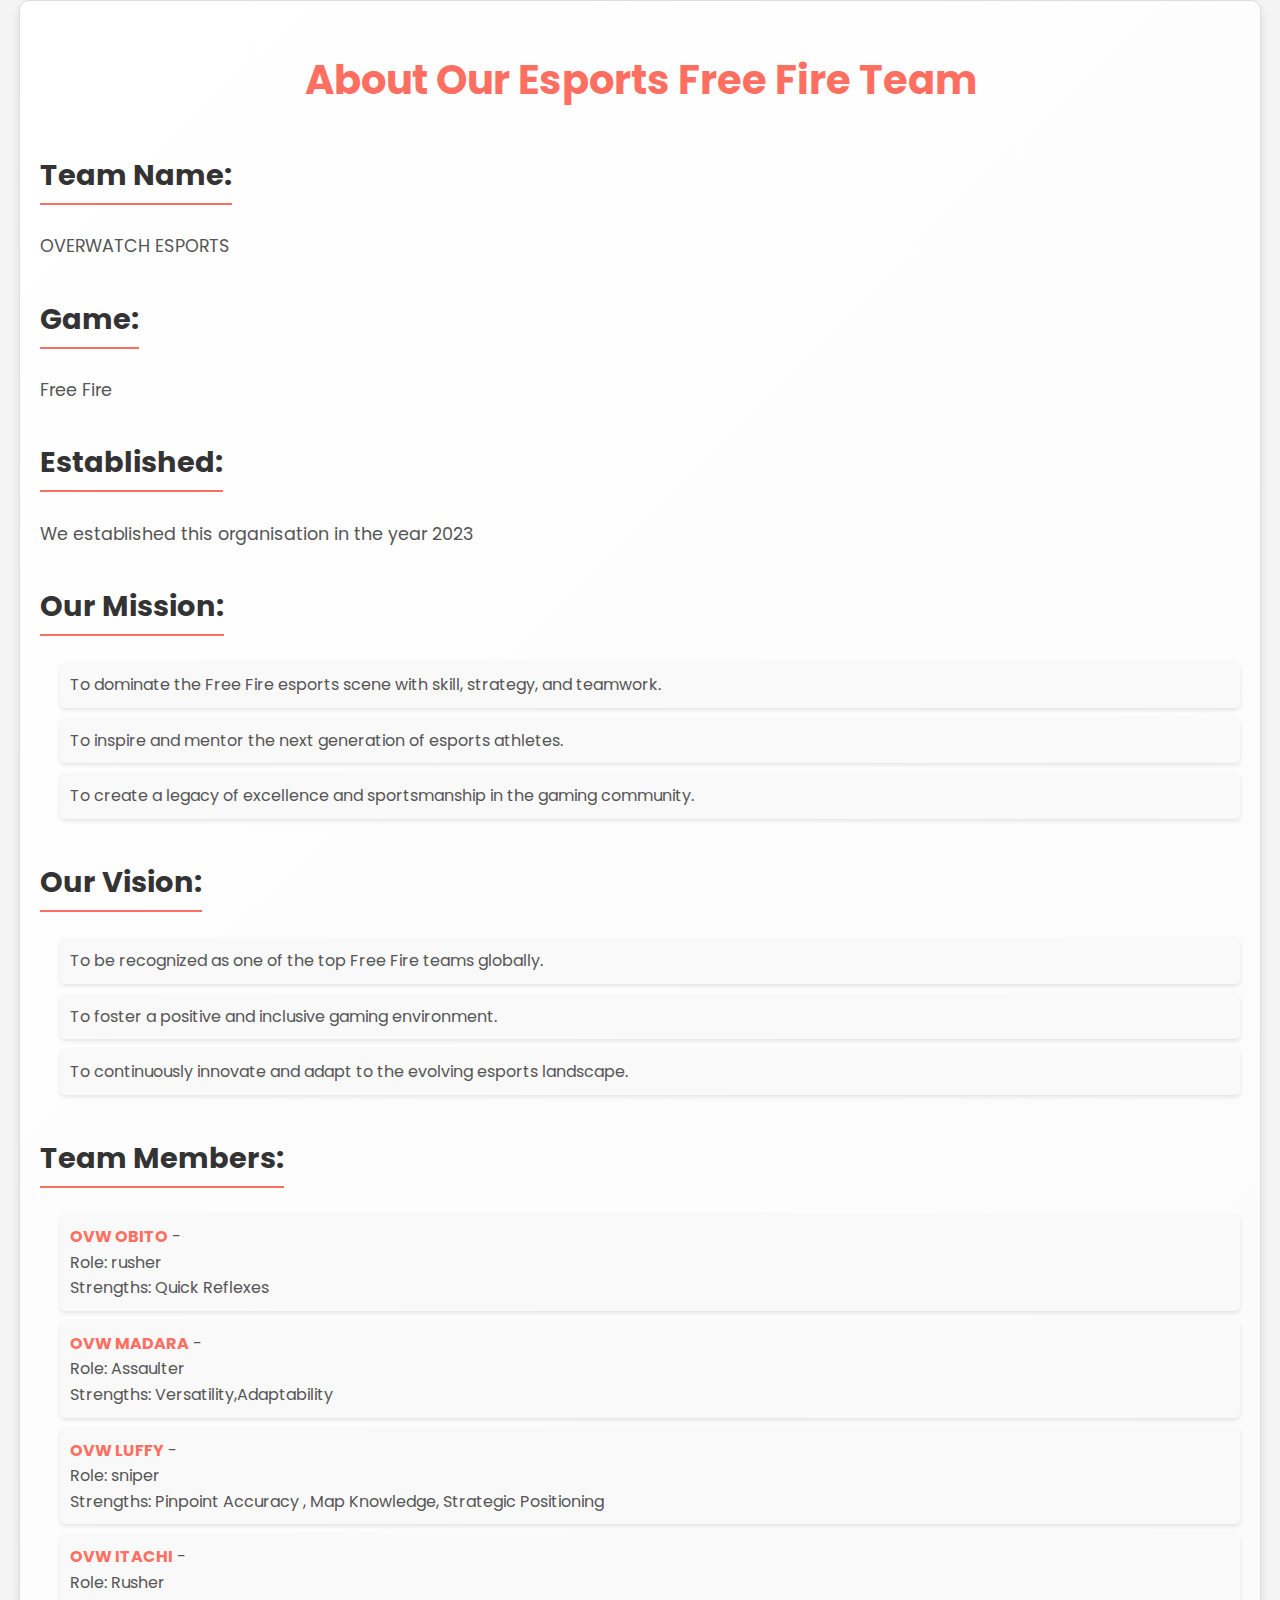
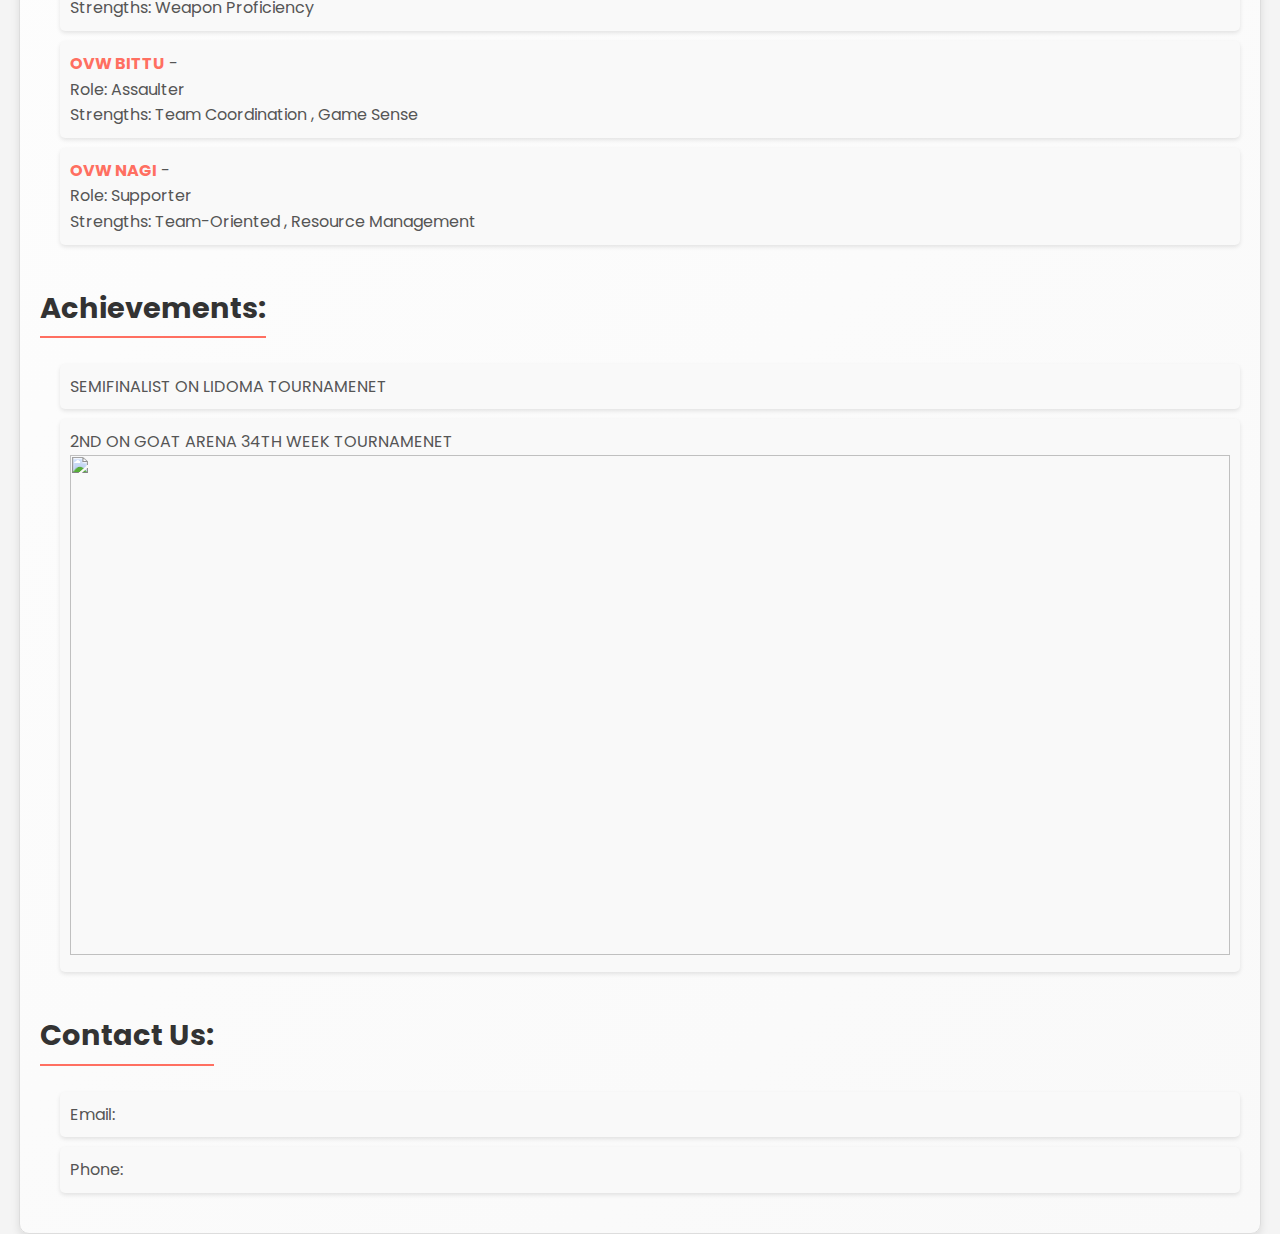
==== about.html @ 8861bdbe "Add files via upload" ====
<!DOCTYPE html>
<html lang="en">
<head>
    <meta charset="UTF-8">
    <meta name="viewport" content="width=device-width, initial-scale=1.0">
    <title>About Our Esports Free Fire Team</title>
    <link href="https://fonts.googleapis.com/css2?family=Poppins:wght@400;600&display=swap" rel="stylesheet">
   <style>
    /* General Styles */
body {
    font-family: 'Poppins', sans-serif;
    line-height: 1.6;
    color: #333;
    background-color: #f4f4f4;
    margin: 0;
    padding: 0;
}

section#about {
    max-width: 1200px;
    margin: 0 auto;
    padding: 20px;
    background-color: #fff;
    box-shadow: 0 4px 8px rgba(0, 0, 0, 0.1);
    border-radius: 10px;
}

h1 {
    font-size: 2.5rem;
    color: #ff6f61;
    text-align: center;
    margin-bottom: 20px;
    animation: fadeIn 1s ease-in-out;
}

h2 {
    font-size: 1.8rem;
    color: #333;
    margin-top: 20px;
    margin-bottom: 10px;
    border-bottom: 2px solid #ff6f61;
    display: inline-block;
    padding-bottom: 5px;
}

p {
    font-size: 1.1rem;
    color: #555;
    margin-bottom: 15px;
}

ul, ol {
    margin-left: 20px;
    margin-bottom: 20px;
}

li {
    font-size: 1rem;
    color: #555;
    margin-bottom: 10px;
}

strong {
    color: #ff6f61;
}

/* Animations */
@keyframes fadeIn {
    from {
        opacity: 0;
    }
    to {
        opacity: 1;
    }
}

/* Responsive Design */
@media (max-width: 768px) {
    h1 {
        font-size: 2rem;
    }

    h2 {
        font-size: 1.5rem;
    }

    p {
        font-size: 1rem;
    }

    li {
        font-size: 0.9rem;
    }
    img{
        width: 100%;
    }
    section#about {
        padding: 15px;
    }
}
@media (min-width: 1024px) {
    img{
        width: 100%;
        height: 500px;
    }
}

@media (max-width: 480px) {
    h1 {
        font-size: 1.8rem;
    }

    h2 {
        font-size: 1.3rem;
    }

    p {
        font-size: 0.9rem;
    }

    li {
        font-size: 0.8rem;
    }

    section#about {
        padding: 10px;
    }
}

/* Additional Styling for Attractiveness */
section#about {
    background: linear-gradient(135deg, #ffffff, #f9f9f9);
    border: 1px solid #ddd;
}

h2 {
    transition: color 0.3s ease;
}

h2:hover {
    color: #ff6f61;
}

ul, ol {
    list-style-type: none;
    padding-left: 0;
}

ul li, ol li {
    padding: 10px;
    background-color: #f9f9f9;
    margin-bottom: 10px;
    border-radius: 5px;
    box-shadow: 0 2px 4px rgba(0, 0, 0, 0.1);
    transition: transform 0.3s ease, box-shadow 0.3s ease;
}

ul li:hover, ol li:hover {
    transform: translateY(-5px);
    box-shadow: 0 4px 8px rgba(0, 0, 0, 0.2);
}

/* Social Media Icons (Example) */
.social-icons {
    display: flex;
    justify-content: center;
    gap: 15px;
    margin-top: 20px;
}

.social-icons a {
    color: #ff6f61;
    font-size: 1.5rem;
    transition: color 0.3s ease;
}

.social-icons a:hover {
    color: #333;
}

/* Sponsor and Partner Logos */
.sponsors, .partners {
    display: flex;
    flex-wrap: wrap;
    justify-content: center;
    gap: 20px;
    margin-top: 20px;
}

.sponsors img, .partners img {
    max-width: 100px;
    height: auto;
    transition: transform 0.3s ease;
}

.sponsors img:hover, .partners img:hover {
    transform: scale(1.1);
}

/* Newsletter Subscription */
.newsletter {
    text-align: center;
    margin-top: 20px;
}

.newsletter input[type="email"] 
   </style>

</head>
<body>
    <section id="about">
        <h1>About Our Esports Free Fire Team</h1>

        <h2>Team Name:</h2>
        <p>OVERWATCH ESPORTS</p>

        <h2>Game:</h2>
        <p>Free Fire</p>

        <h2>Established:</h2>
        <p>We established this organisation in the year 2023</p>

        <h2>Our Mission:</h2>
        <ul>
            <li>To dominate the Free Fire esports scene with skill, strategy, and teamwork.</li>
            <li>To inspire and mentor the next generation of esports athletes.</li>
            <li>To create a legacy of excellence and sportsmanship in the gaming community.</li>
        </ul>

        <h2>Our Vision:</h2>
        <ul>
            <li>To be recognized as one of the top Free Fire teams globally.</li>
            <li>To foster a positive and inclusive gaming environment.</li>
            <li>To continuously innovate and adapt to the evolving esports landscape.</li>
        </ul>

        <h2>Team Members:</h2>
        <ol>
            <li><strong>OVW OBITO</strong> -<br> Role: rusher <br>Strengths:  Quick Reflexes</li>
            <li><strong>OVW MADARA</strong> -<br> Role: Assaulter <br>Strengths: Versatility,Adaptability</li>
            <li><strong>OVW LUFFY</strong> - <br> Role: sniper <br>Strengths: Pinpoint Accuracy , Map Knowledge, Strategic Positioning</li>
            <li><strong>OVW ITACHI</strong> - <br> Role: Rusher <br>Strengths: Weapon Proficiency</li>
            <li><strong>OVW BITTU</strong> - <br> Role: Assaulter<br>Strengths: Team Coordination , Game Sense</li>
            <li><strong>OVW NAGI</strong> - <br> Role: Supporter <br>Strengths: Team-Oriented , Resource Management</li>
        </ol>

        <h2>Achievements:</h2>
        <ul>
            <li>SEMIFINALIST ON LIDOMA TOURNAMENET</li>
            <li>2ND ON GOAT ARENA 34TH WEEK TOURNAMENET
                <img src="achivements/acv1.jpeg" alt="">
            </li>
            
        </ul>

        <h2>Contact Us:</h2>
        <ul>
            <li>Email: </li>
            <li>Phone: </li>
        </ul>
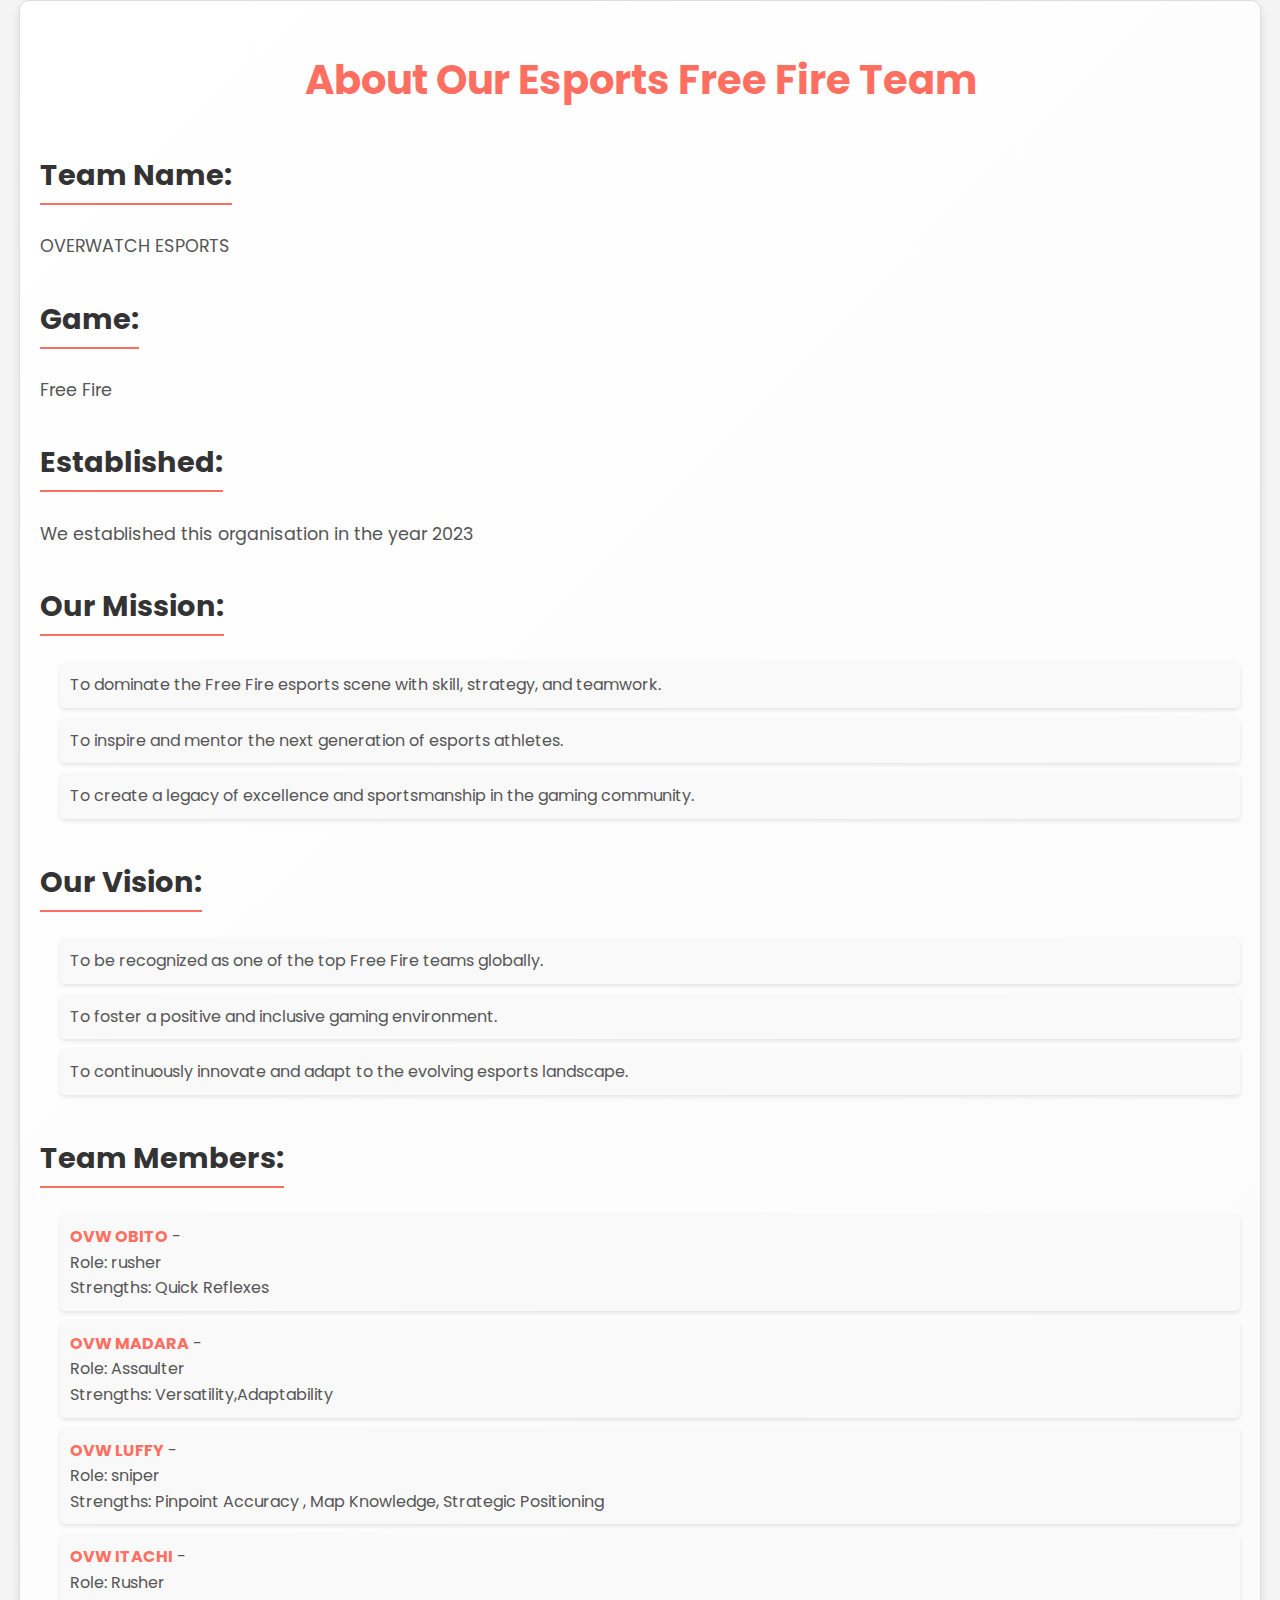
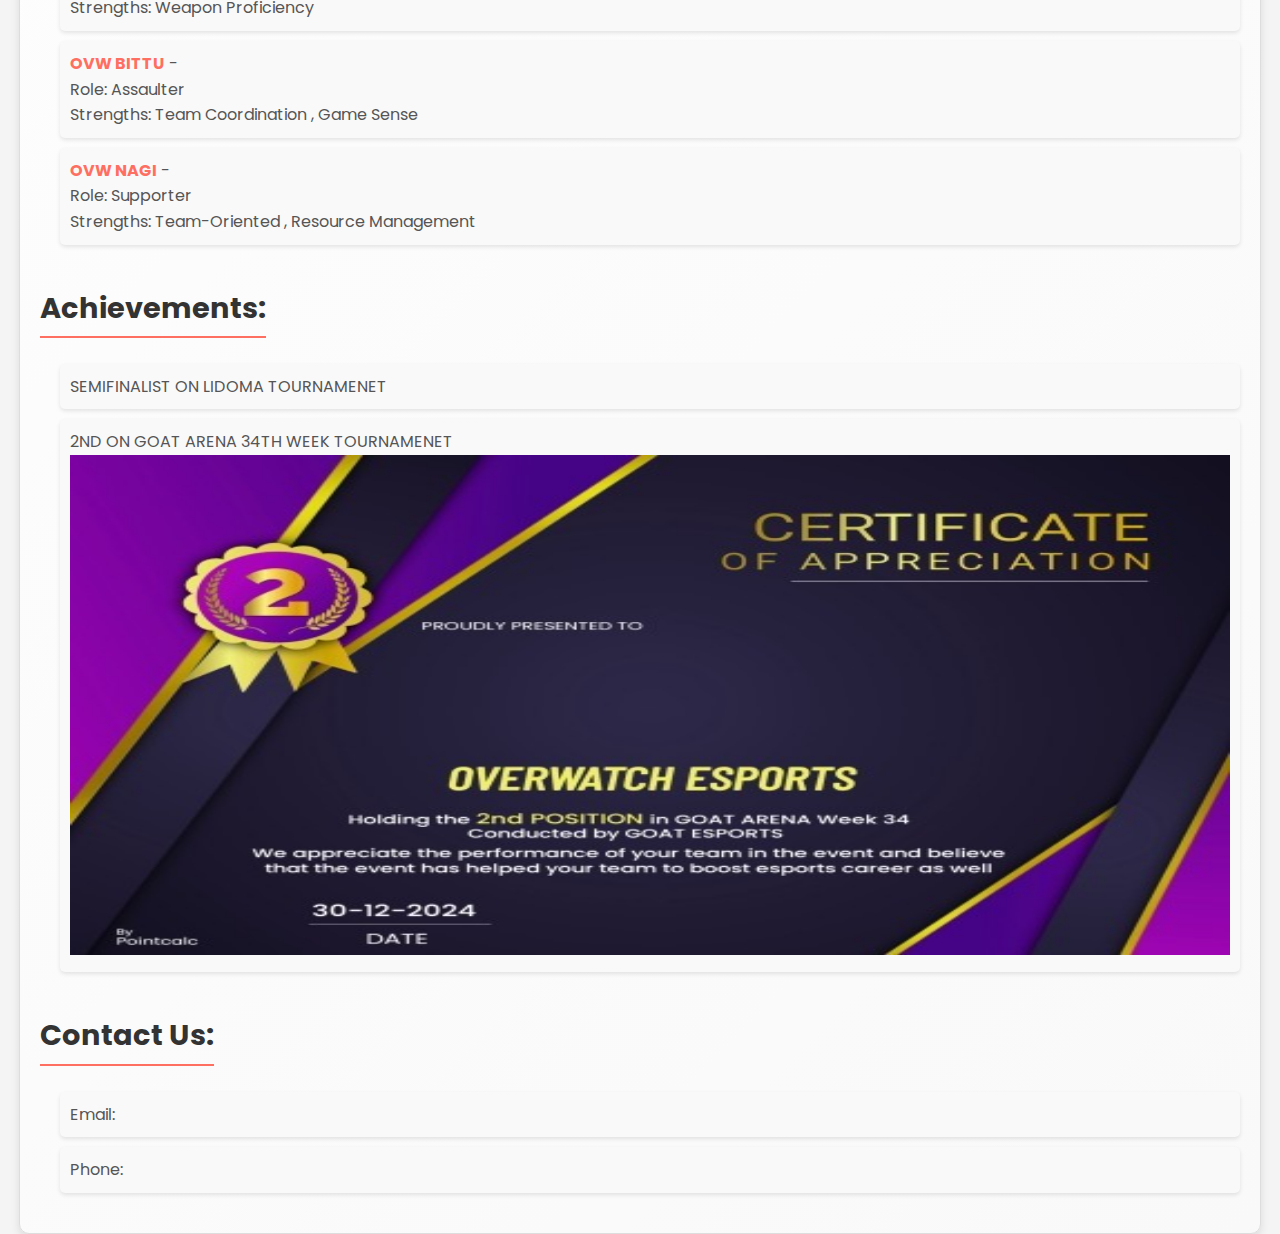
==== commit b9b2f93f: "Update about.html" ====
--- a/about.html
+++ b/about.html
@@ -205,7 +205,8 @@
 
 .newsletter input[type="email"] 
    </style>
-
+<script async src="https://pagead2.googlesyndication.com/pagead/js/adsbygoogle.js?client=ca-pub-8943774635574818"
+     crossorigin="anonymous"></script>
 </head>
 <body>
     <section id="about">
@@ -257,4 +258,4 @@
         <ul>
             <li>Email: </li>
             <li>Phone: </li>
-        </ul>+        </ul>
